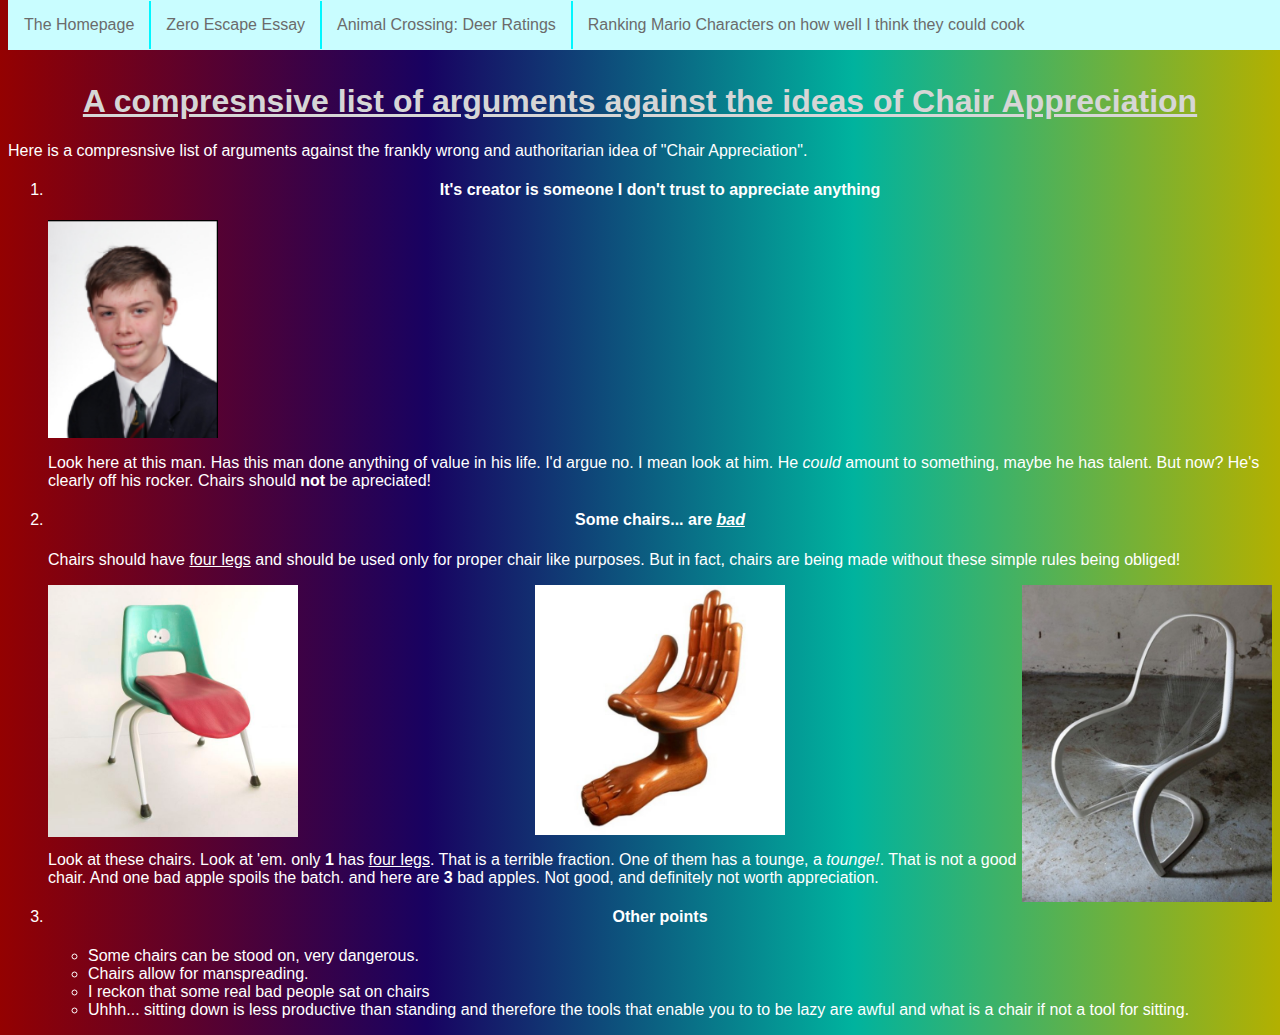
==== ACA.html @ 5142ec4e "Creation" ====
<html lang="en" dir="ltr">
  <head>
    <meta charset="utf-8">
    <link rel="stylesheet" href="frontsheet.css">
    <title>Why Chair Appreciation Is Bad</title>
  </head>
  <body style="background-image: linear-gradient(to right, #940101, #180261, #00b39e, #b3b000);">
    <nav>
      <ul class="navi">
        <li class="topbar"><a href="index.html">The Homepage</a></li>
        <li class="topbar"><a href="ZeroEscapeEssay.html">Zero Escape Essay</a></li>
        <li class="topbar"><a href="ACDR.html">Animal Crossing: Deer Ratings</a></li>
        <li class="topbar"><a href="Ranking.html">Ranking Mario Characters on how well I think they could cook</a></li>
      </ul>
    </nav>
    <br><br><br>
    <section>
      <h1 style="color: #d6d6d6;"><u>A compresnsive list of arguments against the ideas of Chair Appreciation</u></h1>
      <p class="white">Here is a compresnsive list of arguments against the frankly wrong and authoritarian idea of "Chair Appreciation".</p>
      <ol>
        <li class="white">
          <h4 class="white" style="text-align: center;">It's creator is someone I don't trust to appreciate anything</h4>
          <img src="images/lew2.png" alt="A Picture of the man behind Chair Appreciation" style="width: 170px; length: 275px;">
          <p class="white">Look here at this man. Has this man done anything of value in his life. I'd argue no. I mean look at him. He <i>could</i> amount to something,
            maybe he has talent. But now? He's clearly off his rocker. Chairs should <b>not</b> be apreciated!</p>
        </li>
        <li class="white">
          <h4 class="white" style="text-align: center;">Some chairs... are <u><i>bad</i></u></h4>
          <p class="white">Chairs should have <u>four legs</u> and should be used only for proper chair like purposes. But in fact, chairs are being made without these simple rules being obliged!</p>
          <img src="images/chair1.jpg" alt="Chair 1" style="width: 250px; length: 250px; float: right;"><img src="images/chair2.jpg" alt="Chair 2" style="width: 250px; length: 250px; float: left;"><img src="images/chair3.jpg" alt="Chair 3" style="width: 250px; length: 250px; display: block; margin: auto;">
          <p class="white">Look at these chairs. Look at 'em. only <b>1</b> has <u>four legs</u>. That is a terrible fraction. One of them has a tounge, a <i>tounge!</i>. That is not a good chair. And one bad apple spoils the batch.
          and here are <b>3</b> bad apples. Not good, and definitely not worth appreciation.</p>
        </li>
        <li class="white">
          <h4 class="white" style="text-align: center;">Other points</h4>
          <ul>
            <li class="white">Some chairs can be stood on, very dangerous.</li>
            <li class="white">Chairs allow for manspreading.</li>
            <li class="white">I reckon that some real bad people sat on chairs</li>
            <li class="white">Uhhh... sitting down is less productive than standing and therefore the tools that enable you to to be lazy are awful and what is a chair if not a tool for sitting.</li>
          </ul>
        </li>
      </ol>
    </section>
  </body>
</html>
---- frontsheet.css ----
body {
  font-family: Arial;
}
h1 {
  color: #7a1e96;
  text-align: center;
}
ul.navi {
	list-style-type: none;
	margin: 0px;
	padding: 1px;
	overflow: hidden;
	background-color: #c9fdff;
	position: fixed;
	top: 0;
	width: 100%;
}

li.topbar {
	float: left;
	border-right: 2px solid #00f7ff;
}

/* Add a border to all( but not the last) list items */
li.topbar:last-child {
	border-right: none;
}

li.topbar a {
	display: block;
	color: #6b6b6b;
	text-align: left;
	padding: 15px 15px;
	text-decoration: none;
}
table, th, td {
  border: 2px solid #6b6b6b;
  border-collapse: collapse;
  border-spacing: 5px;
}
th, tr, td {
  opacity: 1;
}
img.gifgal {
  height: 320px;
  align-self: center;
}
/* Borrowed/Adapted from Will*/
.rainbow-text {
  background-image: repeating-linear-gradient(to left, red, violet, indigo, blue, green, yellow, orange, red);
  text-align: center;
  -webkit-background-clip: text;
  -webkit-text-fill-color: transparent;
  animation: bg 5s infinite linear;
  }
.white {
  color: white;
}
td img.MarRan {
  width: 210px;
  length: 300px;
}
p.ZEE {
  margin: auto;
  width: 65%;
  color: black;
  padding: 6px;
}
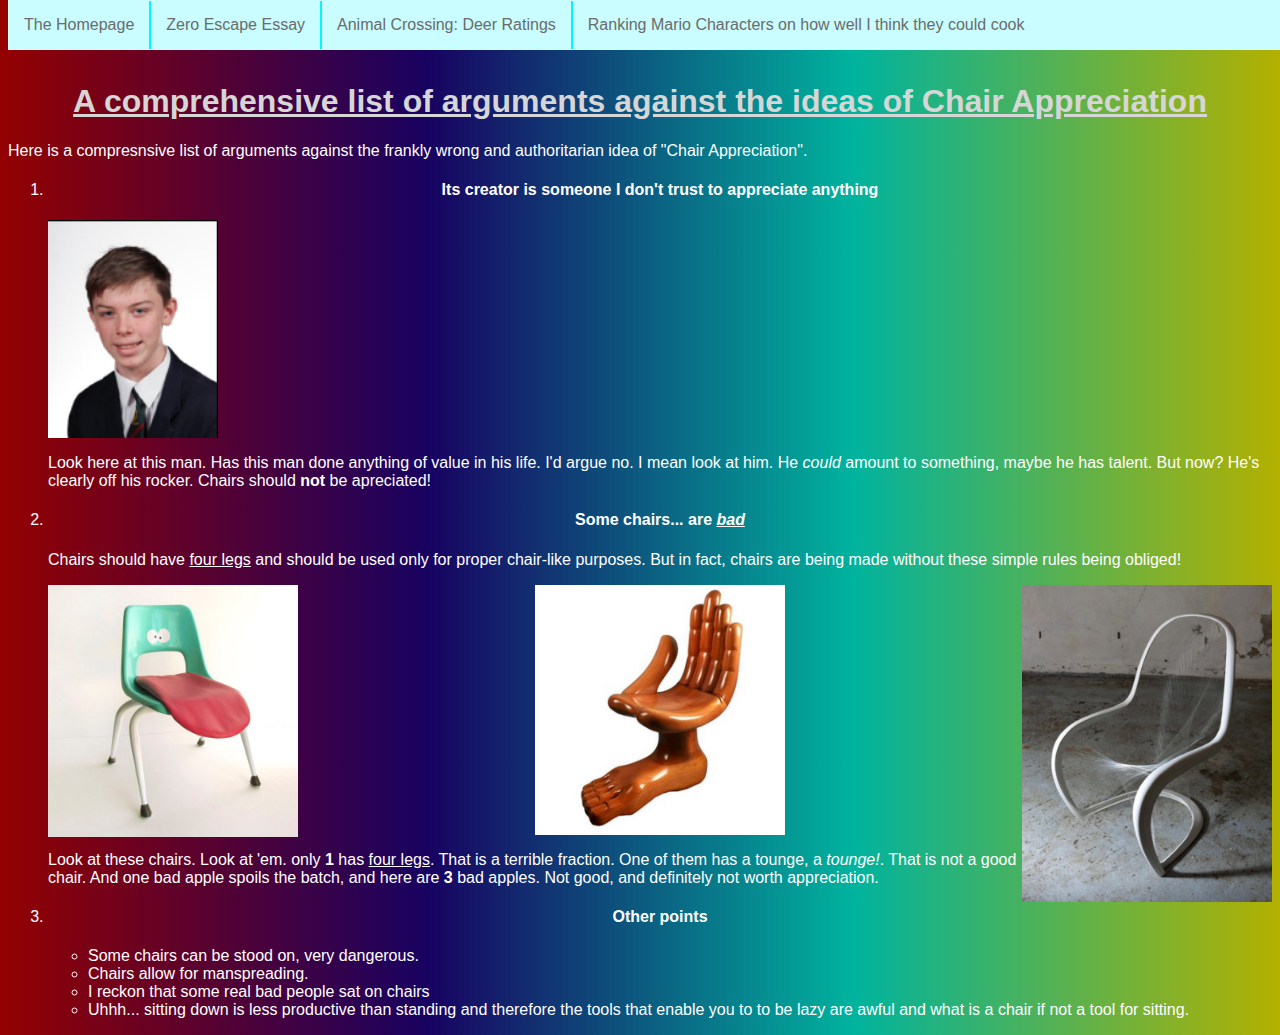
==== commit b15f8b57: "Spelling Corrections" ====
--- a/ACA.html
+++ b/ACA.html
@@ -15,20 +15,20 @@
     </nav>
     <br><br><br>
     <section>
-      <h1 style="color: #d6d6d6;"><u>A compresnsive list of arguments against the ideas of Chair Appreciation</u></h1>
+      <h1 style="color: #d6d6d6;"><u>A comprehensive list of arguments against the ideas of Chair Appreciation</u></h1>
       <p class="white">Here is a compresnsive list of arguments against the frankly wrong and authoritarian idea of "Chair Appreciation".</p>
       <ol>
         <li class="white">
-          <h4 class="white" style="text-align: center;">It's creator is someone I don't trust to appreciate anything</h4>
+          <h4 class="white" style="text-align: center;">Its creator is someone I don't trust to appreciate anything</h4>
           <img src="images/lew2.png" alt="A Picture of the man behind Chair Appreciation" style="width: 170px; length: 275px;">
           <p class="white">Look here at this man. Has this man done anything of value in his life. I'd argue no. I mean look at him. He <i>could</i> amount to something,
             maybe he has talent. But now? He's clearly off his rocker. Chairs should <b>not</b> be apreciated!</p>
         </li>
         <li class="white">
           <h4 class="white" style="text-align: center;">Some chairs... are <u><i>bad</i></u></h4>
-          <p class="white">Chairs should have <u>four legs</u> and should be used only for proper chair like purposes. But in fact, chairs are being made without these simple rules being obliged!</p>
+          <p class="white">Chairs should have <u>four legs</u> and should be used only for proper chair-like purposes. But in fact, chairs are being made without these simple rules being obliged!</p>
           <img src="images/chair1.jpg" alt="Chair 1" style="width: 250px; length: 250px; float: right;"><img src="images/chair2.jpg" alt="Chair 2" style="width: 250px; length: 250px; float: left;"><img src="images/chair3.jpg" alt="Chair 3" style="width: 250px; length: 250px; display: block; margin: auto;">
-          <p class="white">Look at these chairs. Look at 'em. only <b>1</b> has <u>four legs</u>. That is a terrible fraction. One of them has a tounge, a <i>tounge!</i>. That is not a good chair. And one bad apple spoils the batch.
+          <p class="white">Look at these chairs. Look at 'em. only <b>1</b> has <u>four legs</u>. That is a terrible fraction. One of them has a tounge, a <i>tounge!</i>. That is not a good chair. And one bad apple spoils the batch,
           and here are <b>3</b> bad apples. Not good, and definitely not worth appreciation.</p>
         </li>
         <li class="white">
